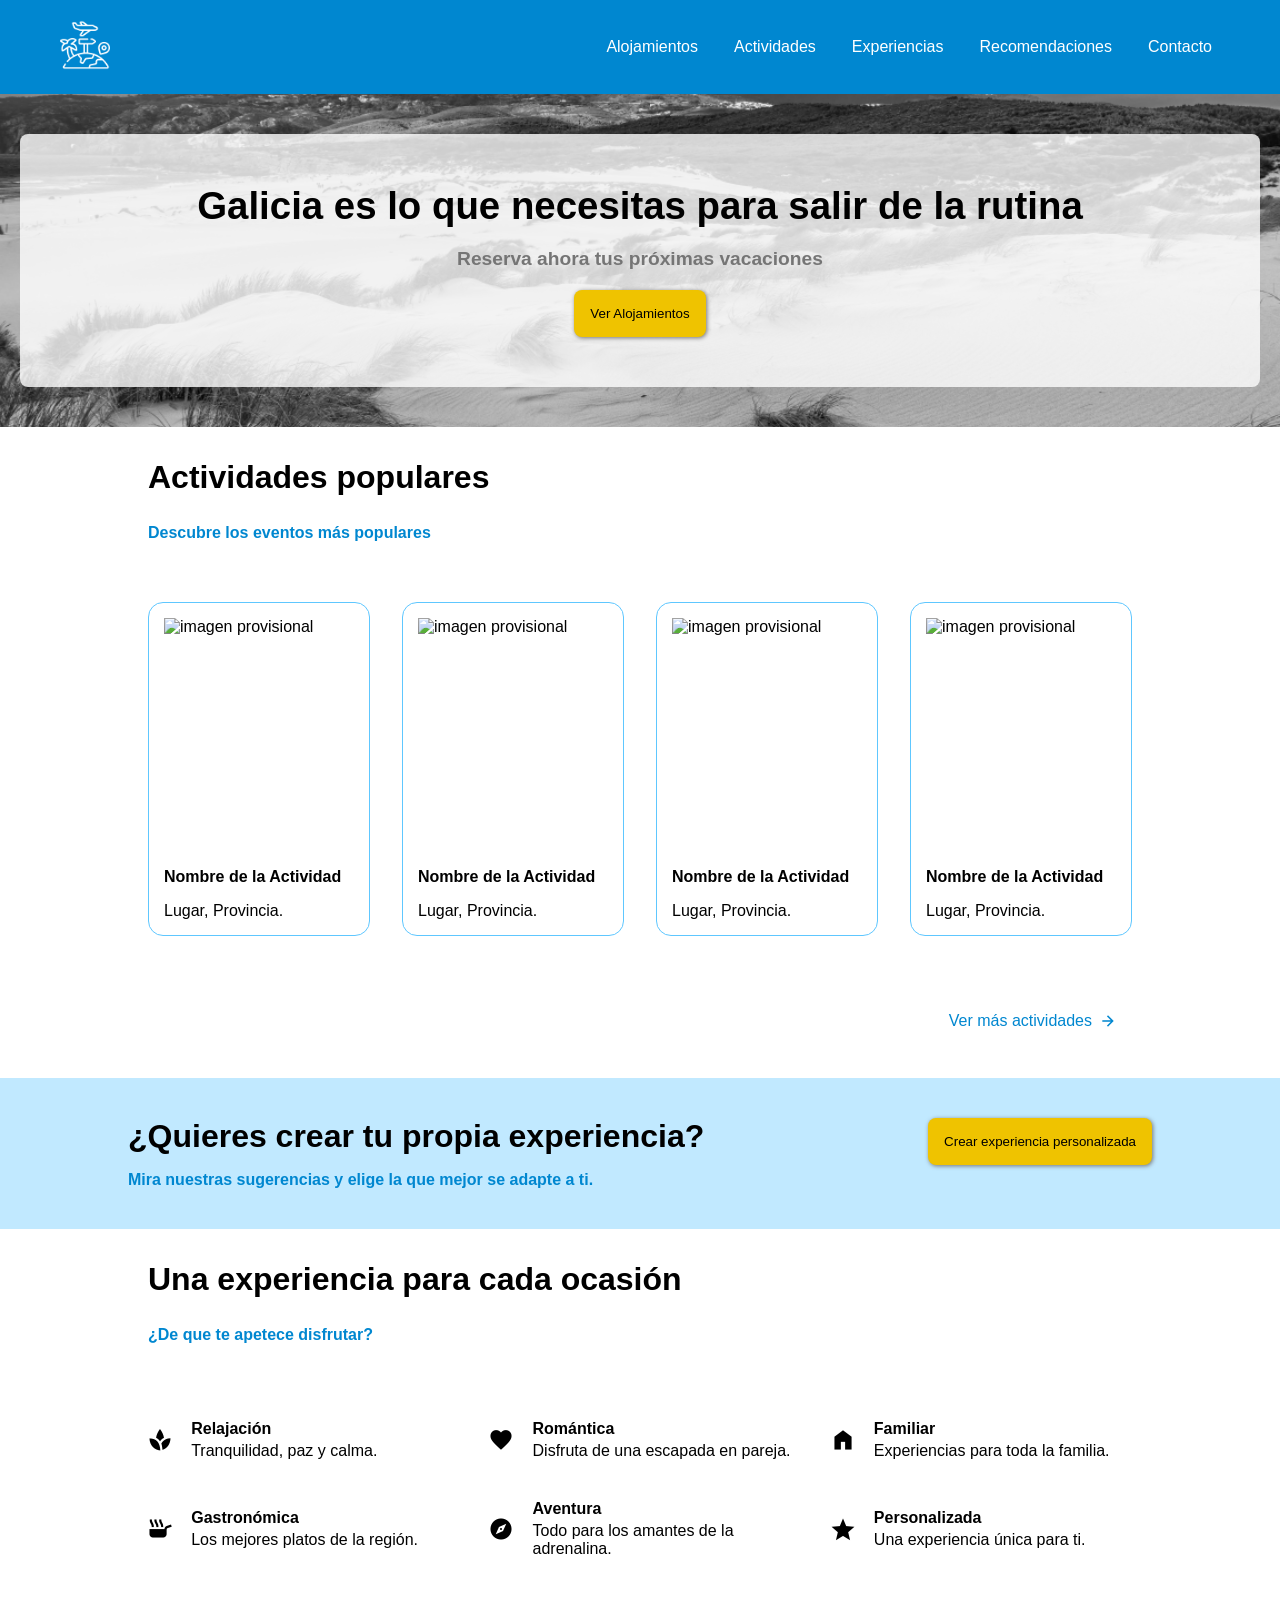
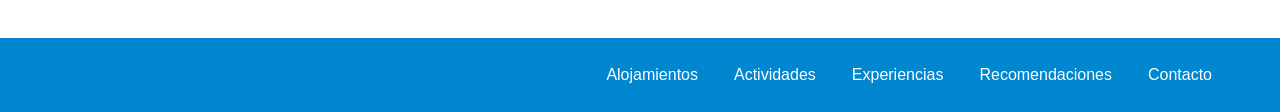
==== index.html @ 153ccdd0 "Add files via upload" ====
<!doctype html>
<html lang="es">
  <head>
    <meta charset="UTF-8" />
    <meta name="viewport" content="width=device-width, initial-scale=1.0" />
    <link rel="stylesheet" href="style.css" />
    <link rel="stylesheet" href="styles/interaccion.css" />
    <link rel="stylesheet" href="styles/secciones.css">
    <link
      href="https://fonts.googleapis.com/css2?family=Material+Symbols+Outlined"
      rel="stylesheet"
    />
    <link
      rel="icon"
      type="image/png"
      sizes="32x32"
      href="assets/placeholder-favicon.png"
    />
    <title>Galicia Escapadas</title>
  </head>
  <body>
    <!-- ENCABEZADO común a todas las páginas, con logotipo y menú de navegacion -->
    <header>
      <div class="header-content">
        <a href="index.html">
          <img src="assets/placeholder-logo.png" alt="Logo Galicia Escapadas"/>
        </a>
        <button class="menu-toggle" aria-label="Menu">
          <div class="material-symbols-outlined" id="burger-menu">menu</div>
        </button>

        <nav id="main-nav">
          <a  href="html/alojamientos.html">Alojamientos</a>
          <a href="html/actividades.html">Actividades</a>
          <a href="html/experiencias.html">Experiencias</a>
          <a href="html/recomendaciones.html">Recomendaciones</a>
          <a href="html/contacto.html">Contacto</a>
        </nav>
      </div>
    </header>
    <!-- HERO SECTION con imagen de fondo en CSS-->
    <section id="hero-section-index" >
      <div class="hero-texto">
        <h1 >Galicia es lo que necesitas para salir de la rutina</h1>
        <h4 class="subtitulo">Reserva ahora tus próximas vacaciones</h4>
        <a  href="html/alojamientos.html">
        <button class="boton-primario">Ver Alojamientos</button>
      </a>
      </div>
    </section>
    <!-- SECCIONES de contenido, cada una con un titulo h2 y subtítulo h5(opcional) -->
    <article class="article">
      <h2 >Actividades populares</h2>
      <h5 class="subtitulo">Descubre los eventos más populares</h5>
      <div id="actividades-populares">
        <div class="tarjeta">
          <img
            class="imagen-tarjeta"
            src="assets/placeholder-cuadrada.png"
            alt="imagen provisional"
          />
          <div class="texto-tarjeta">
            <h5 >Nombre de la Actividad</h5>
            <p >Lugar, Provincia.</p>
          </div>
        </div>
        <div class="tarjeta">
          <img
            class="imagen-tarjeta"
            src="assets/placeholder-cuadrada.png"
            alt="imagen provisional"
          />
          <div class="texto-tarjeta">
            <h5 >Nombre de la Actividad</h5>
            <p >Lugar, Provincia.</p>
          </div>
        </div>
        <div class="tarjeta">
          <img
            class="imagen-tarjeta"
            src="assets/placeholder-cuadrada.png"
            alt="imagen provisional"
          />
          <div class="texto-tarjeta">
            <h5 >Nombre de la Actividad</h5>
            <p >Lugar, Provincia.</p>
          </div>
        </div>
        <div class="tarjeta">
          <img
            class="imagen-tarjeta"
            src="assets/placeholder-cuadrada.png"
            alt="imagen provisional"
          />
          <div class="texto-tarjeta">
            <h5 >Nombre de la Actividad</h5>
            <p >Lugar, Provincia.</p>
          </div>
        </div>
      </div>
      <div id="ver-mas" class="ver-mas">
        <a  href="html/actividades.html">Ver más actividades </a>
        <div class="material-symbols-outlined"> arrow_forward </div>
      </div>
    </article>
    <article id="seccion-sombra-index">
      <div>
      <h2 >¿Quieres crear tu propia experiencia?</h2>
      <h5 class="subtitulo">
        Mira nuestras sugerencias y elige la que mejor se adapte a ti.
      </h5>
    </div>
      <a  href="html/experiencia-personalizada.html"><button class="boton-primario">
        Crear experiencia personalizada</a>
      </button></a>
    </article>
    <article >
      <!-- Falta que cada uno de estos div de icono-info tenga un enlace a una página donde solo se muestren las experiencias con el tag correspondiente -->
      <h2 >Una experiencia para cada ocasión</h2>
      <h5 class="subtitulo">¿De que te apetece disfrutar?</h5>
      <div class="iconos-grid">
        <div class="icono-info">
          <div class="material-symbols-outlined"> spa </div>
          <div class="texto-icono">
            <h5 >Relajación</h5>
            <p >Tranquilidad, paz y calma.</p>
          </div>
        </div>
        <div class="icono-info">
          <div class="material-symbols-outlined"> favorite </div>
          <div class="texto-icono">
            <h5 >Romántica</h5>
            <p >Disfruta de una escapada en pareja.</p>
          </div>
        </div>
        <div class="icono-info">
          <div class="material-symbols-outlined"> home </div>
          <div class="texto-icono">
            <h5 >Familiar</h5>
            <p >Experiencias para toda la familia.</p>
          </div>
        </div>
        <div class="icono-info">
          <div class="material-symbols-outlined"> skillet </div>
          <div class="texto-icono">
            <h5 >Gastronómica</h5>
            <p >Los mejores platos de la región.</p>
          </div>
        </div>
        <div class="icono-info">
          <div class="material-symbols-outlined"> explore </div>
          <div class="texto-icono">
            <h5 >Aventura</h5>
            <p >Todo para los amantes de la adrenalina.</p>
          </div>
        </div>
        <div class="icono-info">
          <div class="material-symbols-outlined"> star </div>
          <div class="texto-icono">
            <h5 >Personalizada</h5>
            <p >Una experiencia única para ti.</p>
          </div>
        </div>
      </div>
    </article>
    <footer >
      <div class="footer-content">
        <nav>
          <a  href="html/alojamientos.html">Alojamientos</a>
          <a  href="html/actividades.html">Actividades</a>
          <a  href="html/experiencias.html">Experiencias</a>
          <a  href="html/recomendaciones.html">Recomendaciones</a>
          <a  href="html/contacto.html">Contacto</a>
        </nav>
      </div>
    </footer>
  
    <script src="main.js"></script>
  </body>
</html>
---- style.css ----
/* En este archivo se definen los estilos globales para toda la página*/

* {
  margin: 0;
  padding: 0;
  box-sizing: border-box;
}
body {
  font-family: Arial, Helvetica, sans-serif;
}
/* COLORES WEB ----------------------------*/

:root {
  --color-primario: #0087d0;
  --color-secundario: #5ec7ff;
  --color-terciario: #757575;
  --color-acento: #efc300;
  --sombra1: #5ec7ff62;
  --sombra2: #efc30041;
  --sombra-blanco: #ffffffcc;
}

/* ICONOS ----------------------------*/

.material-symbols-outlined {
  font-variation-settings:
    "FILL" 1,
    "wght" 700,
    "GRAD" 200,
    "opsz" 48;
}
#burger-menu {
  color: #ffffff;
}

/* TEXTOS ----------------------------*/

h1 {
  font-size: 2.4rem;
}
h2 {
  font-size: 2rem;
}
h3 {
  font-size: 1.6rem;
}
h4 {
  font-size: 1.2rem;
}
h5 {
  font-size: 1rem;
}
p {
  font-size: 1rem;
  font-weight: lighter;
}
.introduccion {
  font-size: 1.2rem;
  font-weight: lighter;
}
.subtitulo {
  color: #757575;
}

/* BOTONES ----------------------------*/

button, .boton-primario, .boton-secundario{
  border: none;
  border-radius: 0.5rem;
  padding: 1rem;
  box-shadow: 1px 1px 4px #757575;
}

button:hover {
  cursor: pointer;
  box-shadow: none;
}
.boton-primario {
  background-color: var(--color-acento);
  color: #000;
}
.boton-primario a{
  color: #000;
  text-decoration: none;
}
.boton-secundario {
  border: 1px solid var(--color-primario);
  background-color: #ffffff77;
  color: var(--color-primario);
}
button a {
  color: #000;
  text-decoration: none;
}
button a:hover {
  color: #000;
  text-decoration: none;
}

/* ENLACES Y HR----------------------------*/

a {
  color: var(--color-primario);
  text-decoration: none;
}
a:hover {
  cursor: pointer;
  text-decoration: none;
}
hr{
  border: none; 
  height: 2px; 
  background-color: var(--color-acento); 
}

/* HEADER ----------------------------*/
header {
  background-color: var(--color-primario);
  width: 100%;
}
.header-content {
  color: white;
  padding: 1.25rem;
  display: flex;
  align-items: center;
  max-width: 100%;
  width: min(1200px, 100%);
  margin: 0 auto;
}
header img {
  width: 3.125rem;
  height: 3.125rem;
}
header nav {
  display: flex;
  gap: 1.25rem;
  margin-left: auto;
}
header nav a {
  color: white;
  text-decoration: none;
  padding: 0.5rem;
  border-radius: 0.5rem;
}
header nav a:hover {
  background-color: var(--sombra1);
  text-decoration: none;
  color: var(--color-acento);
}

/* DESKTOP: Ocultar botón menu burger */
#menu-toggle, .menu-toggle {
  display: none;
  background: none;
  border: none;
  cursor: pointer;
}

/* FOOTER ----------------------------*/
footer {
  background-color: var(--color-primario);
  width: 100%;
}
.footer-content {
  color: white;
  padding: 1.25rem;
  display: flex;
  align-items: center;
  max-width: 100%;
  width: min(1200px, 100%);
  margin: 0 auto;
}
footer nav {
  display: flex;
  gap: 1.25rem;
  margin-left: auto;
}
footer nav a {
  color: white;
  text-decoration: none;
  padding: 0.5rem;
  border-radius: 0.5rem;
}
footer nav a:hover {
  background-color: var(--sombra1);
  text-decoration: none;
  color: var(--color-acento);
}

/* VER MÁS Y VOLVER ----------------------------*/

#ver-mas, .ver-mas {
  width: 100%;
  display: flex;
  justify-content: flex-end;
  align-items: center;
  padding: 1rem;
  gap: 0.5rem;
}

.ver-mas a {
  text-decoration: none;
  color: var(--color-primario);
  display: inline-flex;
  align-items: center;
  gap: 0.5rem;
}

.ver-mas div {
  color: var(--color-primario);
  font-size: 1rem;
}
#volver, .volver {
  width: 100%;
  display: flex;
  justify-content: flex-start;
  align-items: center;
  padding: 1rem;
  gap: 0.5rem;
  background-color: var(--sombra1);
}

.volver a {
  text-decoration: none;
  color: var(--color-primario);
  display: inline-flex;
  align-items: center;
  gap: 0.5rem;
}
.volver div {
  color: var(--color-primario);
  font-size: 1rem;
}

/* -------------------  MEDIA QUERIES ----------------------------*/

/* TABLET: Pantallas entre 768px y 1200px */
@media (max-width: 1200px) {
  #actividades-populares {
    grid-template-columns: repeat(2, 1fr);
    gap: 1.5rem;
  }
  .iconos-grid {
    grid-template-columns: repeat(2, 1fr);
    gap: 2rem;
    padding: 0 2rem;
  }
  
}

/* MÓVIL: Pantallas menores a 768px */
@media (max-width: 768px) {
  h1 {
    font-size: 1.6rem;
  }
  h2 {
    font-size: 1.4rem;
  }
  h3 {
    font-size: 1.2rem;
  }
  h4 {
    font-size: 1rem;
  }
  h5 {
    font-size: 0.8rem;
  }
  p {
    font-size: 0.7rem;
  }
  .introduccion {
    font-size: 0.8rem;
  }

  header img {
    width: 2.5rem;
    height: 2.5rem;
  }
  header nav,
  footer nav {
    margin-left: 0;
    justify-content: center;
    flex-wrap: wrap;
  }
  footer nav a {
    font-size: 0.8rem;
  }

  .header-content,
  .footer-content {
    padding: 1rem;
    flex-direction: column;
    gap: 1rem;
    max-width: 100%;
    width: 100%;
  }
  .header-content {
    display: flex;
    flex-direction: row;
    justify-content: space-between;
    align-items: center;
    width: 100%;
    position: relative;
    z-index: 100;
  }

  .menu-toggle {
    display: block;
    background: none;
    border: none;
    box-shadow: none;
    cursor: pointer;
    z-index: 2001;
  }

  #main-nav {
    display: none;
    position: fixed;
    top: 0;
    left: 0;
    width: 100%;
    height: 100vh;
    background-color: var(--color-primario);
    flex-direction: column;
    justify-content: center;
    align-items: center;
    gap: 2rem;
    z-index: 1000;
  }

  #main-nav.active {
    display: flex;
  }

  body.no-scroll {
    overflow: hidden;
  }

  main {
    max-width: 100%;
    padding: 0 1rem;
    gap: 2rem;
  }
  #hero-section {
    min-height: 20rem;
    padding: 2rem 1rem;
    width: 100%;
    margin-left: 0;
  }
  .hero-texto {
    padding: 2rem;
    gap: 1rem;
  }
  article {
    padding: 2rem 1rem;
    gap: 2rem;
  }
  .tarjeta {
    width: 100%;
  }
  #actividades-populares {
    grid-template-columns: 1fr;
    gap: 1rem;
  }
  .imagen-tarjeta {
    height: 12rem;
  }

  .iconos-grid {
    grid-template-columns: 1fr;
    gap: 1.5rem;
    padding: 0 1rem;
  }

  .icono-info {
    flex-direction: row;
    text-align: left;
  }
}
---- styles/interaccion.css ----
/* En este archivo se definen los estilos para los elementos interactivos */

/* FORMULARIOS ----------------------------*/
.form-alojamientos {
  display: grid;
  grid-template-columns: repeat(2, 1fr);
  width: 90%;
  border: 1px solid var(--color-secundario);
  border-radius: 0.5rem;
  background: #fff;
  padding: 1.5rem;
  text-align: left;
  margin-top: 2rem;
}
.form-alojamientos, .form-alojamientos-no-calendar h3 {
  color: var(--color-primario);
}
.booking-form-container,
.calendar-container {
  justify-self: center;
  width: 70%;
  height: 100%;
}
.form-alojamientos-no-calendar {
  width: 90%;
  margin: 2rem auto 0 auto;
  background: #fff;
  border: 1px solid var(--color-secundario);
  border-radius: 0.5rem;
  padding: 1.5rem;
}

.form-alojamientos-no-calendar #reservation-form {
  display: grid;
  grid-template-columns: 1fr 1fr auto; 
  gap: 1.5rem;
  align-items: flex-end; 
}

.form-alojamientos-no-calendar .form-group {
  width: 100%;
  padding: 0; 
}


.form-alojamientos-no-calendar select {
  margin: 0.5rem 0 0 0; 
  width: 100%;
  height: 45px; 
}
.form-group {
  padding: 1rem;
  padding-left: 0;
  display: flex;
  flex-direction: column;
  align-items: flex-start;
}

.form-group.row {
  flex-direction: row;
  gap: 10px;
  align-content: flex-start;
}

.form-group.row div {
  flex: 1;
}

label {
  font-size: 0.85rem;
  color: var(--color-terciario);
  align-self: flex-start;
}

input,
select {
  margin: 0.5rem;
  padding: 0.75rem;
  border: 1px solid var(--color-secundario);
  border-radius: 0.5rem;
  font-size: 0.9rem;
  width: 100%;
}
input,
select:hover{
  cursor: pointer;
}

.botones-formulario {
  display: flex;
  gap: 1rem;
  justify-content: center;
}
.botones-formulario-no-calendar {
  display: flex;
  gap: 1rem;
  white-space: nowrap;
}
.botones-formulario-no-calendar button {
  height: 45px; /* Misma altura que los selects */
  padding: 0 1.5rem;
  display: flex;
  align-items: center;
  justify-content: center;
}

.hotel-card {
  background: #fff;
  border-radius: 0.5rem;
  padding: 20px;
  box-shadow: 1px 1px 4px var(--color-terciario);
  border: 1px solid var(--color-secundario);
  display: flex;
  flex-direction: column;
  gap: 10px;
}

/* Precio y ciudad,provincia */

.texto-resultado {
  display: grid;
  grid-template-columns: repeat(2, 1fr);
  gap: 8px;
  padding: 0.75rem 0;
  
}
/* #ciudad-provincia {
  text-align: right;
} */
.info-rec-desc {
  color: var(--color-terciario);
}
.ciudad-provincia{
  text-align: right;
}
/* Etiquetas */
.tag-container {
  display: flex;
  gap: 8px;
  flex-wrap: wrap;
}

.tag {
  background-color: #fff;
  color: var(--color-terciario);
  padding: 4px 10px;
  border: 1px solid var(--color-secundario);
  border-radius: 0.5rem;
  font-size: 0.8rem;
  text-transform: capitalize;
}

.tag.match {
  background-color: var(--color-primario);
  border: none;
  color: #fff;
}

/* CALENDARIO---------------------------- */
.calendar-container {
  height: 100%;
  display: flex;
  flex-direction: column;
  align-items: center;
  justify-content: space-evenly;
}

.calendar-header {
  display: flex;
  justify-content: space-between;
  align-items: center;
  margin-bottom: 20px;
}
.calendar-header span {
  color: var(--color-primario);
}

.calendar-header button {
  box-shadow: none;
  background: none;
}


.calendar-grid {
  display: grid;
  grid-template-columns: repeat(7, 1fr);
  gap: 5px;
  text-align: center;
  width: 100%;
  max-width: 350px;
}

.weekdays div {
  font-weight: bold;
  color: var(--color-terciario);
  font-size: 0.9rem;
  margin-bottom: 10px;
}
#calendar-days {
  border: 1px solid var(--color-secundario);
  border-radius: 0.5rem;
}
.day {
  padding: 10px 0;
  cursor: pointer;
  border-radius: 0.5rem;
}

.day.past {
  color: var(--color-terciario);
}

#submit-booking {
  margin: 1.5rem 0;
  width: fit-content;
  align-self: center;
}
.botones-formulario-no-calendar #submit-booking{
  
  margin: 0; 
  width: 100%; 
  align-self: stretch; 
}
/* Clases para selección de fechas */
.selected {
  background-color: var(--color-primario);
  color: white;
  font-weight: bold;
  border-radius: 0.5rem;
}

.in-range {
  background-color: var(--sombra1);
  color: #000;
  border-radius: 0.5rem;
}

/* Resultados de búsqueda */
#results-container {
  display: grid;
  /* DESKTOP: 4 tarjetas */
  grid-template-columns: repeat(4, 1fr);
  gap: 1.5rem;
  padding: 2.5rem;
  width: 100%;
  
}
.results-grid .tarjeta:hover{
  transform: scale(1.02);

}

/* GALERIAS DE IMAGENES ----------------------------*/
.imagen-galeria {
  display: grid;
  grid-template-columns: repeat(3, 1fr);
  gap: 1rem;
  justify-content: center;
  align-items: center;
}
/* Estilo de la galería en la página */
.gallery-section {
  display: flex;
  align-items: center;
  justify-content: center;
  gap: 20px;
  padding: 20px;
}

.gallery-grid {
  display: grid;
  grid-template-columns: repeat(3, 1fr);
  gap: 15px;
  width: 80%;
}

.gallery-grid img {
  width: 100%;
  height: 200px;
  object-fit: cover;
  cursor: pointer;
  border-radius: 8px;
  transition: transform 0.2s;
}

.gallery-grid img:hover {
  transform: scale(1.02);
}

/* Estilo del Overlay (Capa superior) */
.gallery-overlay {
  display: none;
  position: fixed;
  top: 0;
  left: 0;
  width: 100%;
  height: 100%;
  background: #000000cc;
  z-index: 2100;
  justify-content: center;
  align-items: center;
  flex-direction: column;
}

.gallery-overlay-content {
  text-align: center;
  color: #fff;
}

#gallery-overlay-img {
  max-width: 80%;
  max-height: 70vh;
  border-radius: 5px;
}

#gallery-overlay-caption {
  margin-top: 15px;
  font-family: sans-serif;
  font-size: 1.2rem;
}

/* Botones */
.nav-btn {
  background: none;
  color: var(--color-primario);
  cursor: pointer;
  box-shadow: none;
  border: none;
}

.nav-btn-overlay {
  color: #fff;
  position: absolute;
  font-size: 2rem;
  background: none;
  box-shadow: none;
  border: none;
}
.left {
  left: 5%;
}
.right {
  right: 5%;
}

.close-btn {
  position: absolute;
  top: 20px;
  right: 30px;
  font-size: 2.2rem;
  color: #fff;
  cursor: pointer;
}

/* SIDE PANEL ---------------------------*/
.side-panel {
  position: fixed;
  top: 0;
  right: -100%;
  width: 90%;
  max-width: 800px;
  height: 100%;
  background: white;
  box-shadow: -5px 0 15px #000000cc;
  transition: right 0.6s ease-in-out;
  z-index: 2000;
  padding: 20px;
  overflow-y: auto;
  display: flex;
  flex-direction: column;
  
}

.side-panel.active {
  right: 0;
  padding: 1.5rem;
}
.side-panel div {
  padding: 0.5rem;
}

/* Fondo oscuro */

.panel-overlay {
  position: fixed;
  top: 0;
  left: 0;
  width: 100vw;
  height: 100vh;
  background: rgba(0, 0, 0, 0.7);
  display: none !important;
  z-index: 1999;
}

.panel-body {
  padding: 20px;
  display: flex;
  flex-direction: column;
}

.panel-overlay.active {
  display: block !important;
}

/* Cabecera del panel */
.panel-header {
  color: var(--color-primario);
  display: flex;
  padding: 1rem;
}
.panel-header .close-btn {
  background: none;
  border: none;
  font-size: 2.2rem;
  cursor: pointer;
  box-shadow: none;
  color: var(--color-primario);
}




/* -------------------  MEDIA QUERIES ----------------------------*/

/* TABLET: Pantallas entre 768px y 1200px */
@media (max-width: 1200px) {
  #results-container {
    grid-template-columns: repeat(2, 1fr);
    gap: 1.5rem;
  }

  .form-alojamientos {
    grid-template-columns: 1fr;
    gap: 1rem;
    width: 90%;
  }
  .form-alojamientos-no-calendar #reservation-form {
    
    grid-template-columns: repeat(2, 1fr); 
    gap: 1.5rem;
  }

  .botones-formulario-no-calendar{
    grid-column: span 2; 
    display: grid;
    grid-template-columns: repeat(2, 1fr); 
    width: 100%;
  }
  .gallery-grid {
    grid-template-columns: repeat(2, 1fr);
  }
}

/* MÓVIL: Pantallas menores a 768px */
@media (max-width: 768px) {
  #results-container {
    grid-template-columns: 1fr;
    gap: 1rem;
  }

  /* FORMULARIO */
  .form-grid {
    grid-template-columns: 1fr;
    gap: 2rem;
  }
  .form-alojamientos {
    width: 90%;
  }
  .booking-form-container,
  .calendar-container {
    width: 100%;
  }
  .form-alojamientos-no-calendar {
    width: 100%; 
    padding: 1rem;
  }

  .form-alojamientos-no-calendar #reservation-form {
    
    grid-template-columns: 1fr; 
    gap: 1rem;
  }

  .botones-formulario-no-calendar {
    
    grid-column: span 1; 
    grid-template-columns: 1fr; 
    width: 100%;
  }
  
  .botones-formulario-no-calendar button {
    width: 100%; 
  }

  .gallery-grid {
    grid-template-columns: 1fr;
  }

  #gallery-grid img {
    height: 300px;
    object-fit: cover;
  }
}
---- styles/secciones.css ----
/* En este archivo se definen los estilos para las secciones estáticas */

/* HERO ----------------------------*/

#hero-section,
#hero-section-index,
#hero-section-alojamientos,
#hero-section-actividades,
#hero-section-experiencias,
#hero-section-experiencia-personalizada,
#hero-section-recomendaciones,
#hero-section-contacto {
  background-image: url("../assets/placeholder-rectangular.png");
  background-size: cover;
  background-position: center;
  background-repeat: no-repeat;
  display: flex;
  flex-direction: column;
  justify-content: center;
  align-items: center;
  text-align: center;
  padding: 2.5rem 1.25rem;
  width: 100%;
}
#hero-section-index {
  background-image: url("../assets/placeholder-rectangular.png");
}
#hero-section-alojamientos {
  background-image: url("../assets/placeholder-rectangular.png");
}
#hero-section-actividades {
  background-image: url("../assets/placeholder-rectangular.png");
}
#hero-section-experiencias {
  background-image: url("../assets/placeholder-rectangular.png");
}
#hero-section-experiencia-personalizada {
  background-image: url("../assets/placeholder-rectangular.png");
}
#hero-section-recomendaciones {
  background-image: url("../assets/placeholder-rectangular.png");
}
#hero-section-contacto {
  background-image: url("../assets/placeholder-rectangular.png");
}

.hero-texto {
  background-color: var(--sombra-blanco);
  padding: 3.125rem;
  border-radius: 0.5rem;
  width: 100%;
  display: flex;
  align-items: center;
  flex-direction: column;
  gap: 1.25rem;
}

.hero-texto button {
  align-self: center;
  width: auto;
}

/* SECCIONES ---------------------------- */

article{
  padding: 2rem 1.25rem;
  display: flex;
  flex-direction: column;
  gap: 1.75rem;
  max-width: 80%;
  margin: 0 auto;
}

article .subtitulo {
  color: var(--color-primario);
}

article button {
  align-self: flex-start;
  width: auto;
}

#seccion-sombra-index,
#seccion-sombra {
  background-color: var(--sombra1);
  width: 100%;
  margin-left: calc(-50vw + 50%);
  max-width: none;
  padding: 2.5rem 10vw;
  flex-direction: row;
  justify-content: space-between;
}
#seccion-sombra-index h2 {
  padding-bottom: 1rem;
}
#seccion-sombra {
  padding: 2rem 10vw;
}
#seccion-sombra h3 {
  padding-bottom: 0.5rem;
}
.icono-info {
  display: flex;
  align-items: center;
  gap: 1.2rem;
}

.iconos-grid,
.servicios-grid {
  display: grid;
  grid-template-columns: repeat(3, 1fr);
  gap: 2.5rem;
  margin: 3rem 0;
}
.servicios-grid {
  grid-template-columns: repeat(4, 1fr);
}

.texto-icono {
  flex-direction: column;
}
.texto-icono h5 {
  margin-bottom: 0.25rem;
}
.texto-icono p {
  color: #000;
}

#alojamiento-detalles {
  display: grid;
  grid-template-columns: repeat(2, 1fr);
  gap: 2rem;
}
.alojamiento-imagen img {
  width: 100%;
  height: 20rem;
  object-fit: cover;
  border-radius: 0.5rem;
}
.alojamiento-info {
  display: flex;
  flex-direction: column;
  gap: 1rem;
}
.alojamiento-info h4 {
  color: var(--color-terciario);
}
.alojamiento-info div {
  color: var(--color-primario);
  display: flex;
}
.precio-boton-reserva {
  justify-content: space-between;
}

/* TARJETAS ----------------------------*/

#actividades-populares,
#recomendaciones-container,
#como-funciona {
  display: grid;
  /* DESKTOP: 4 tarjetas */
  grid-template-columns: repeat(4, 1fr);
  gap: 2rem;
  width: 100%;
  margin: 2rem 0;
}

.tarjeta {
  flex: 1 1 250px;
  padding: 0.9375rem;
  border: 1px solid var(--color-secundario);
  border-radius: 0.9375rem;
  display: flex;
  flex-direction: column;
  width: 100%;
}

.tarjeta a {
  text-decoration: none;
  color: inherit;
}
.tarjeta:hover{
  transform: scale(1.02);
  box-shadow: 1px 1px 4px #757575;
}
.imagen-tarjeta {
  width: 100%;
  height: 15.625rem;
  padding-bottom: 1rem;
  object-fit: cover;
  background-position: center;
}
.texto-tarjeta {
  display: flex;
  flex-direction: column;
  gap: 1rem;
}
.texto-tarjeta-alojamiento {
  display: grid;
  grid-template-columns: repeat(2, 1fr);
  grid-template-rows: repeat(2, 1fr);
  gap: 16px;
}
.nombre-alojamiento {
  grid-column: span 2 / span 2;
}

.precio-alojamiento {
  grid-row-start: 2;
  text-align: left;
}

.sitio-alojamiento {
  grid-row-start: 2;
  text-align: right;
}
.texto-tarjeta ul {
  padding-left: 15px;
  list-style-type: disc;
}

#como-funciona {
  grid-template-columns: repeat(3, 1fr);
}
#como-funciona .tarjeta {
  flex-direction: column;
  align-items: center;
  text-align: center;
}
#como-funciona h5 {
  color: var(--color-primario);
}
#como-funciona .material-symbols-outlined {
  color: var(--color-primario);
}

/* --------------  EXPERIENCIAS PERSONALIZADAS ----------*/
.seleccion-rapida {
  
  display: flex;
  flex-direction: column;
  gap: 1rem;
  max-width: 80%;
  margin: 0 auto;
}
#detalles {
  display: grid;
  grid-template-columns: 1fr 1.5fr; 
  gap: 1.5rem;
  align-items: start;

}
.imagen-detalles img {
  width: 100%;
  height: auto;
  object-fit: cover;
}
.elementos-detalles{
  display: flex;
  flex-direction: column;
  height: 100%;
}

.elementos-detalles h3 {
  color: var(--color-primario);
  font-size: 1.8rem;
  margin: 0 0 0.5rem 0;
}


.elementos-detalles p {
  padding: 0.5rem 0;
  margin: 0;
  line-height: 1.4;
  color: var(--color-terciario);
}

.elementos-detalles ul {
  padding-left: 1.2rem;
  margin: 1rem 0;
  list-style-type: disc;
}

.elementos-detalles li {
  display: list-item;
  margin-bottom: 0.4rem;
}

.ambos-botones {
  display: flex;
  gap: 1rem;
  margin-top: auto;
  
}
#grid-alojamientos-small, #grid-experiencias-small{
  margin: 0;
}
#grid-alojamientos-small, #grid-experiencias-small{
  display: grid;
  grid-template-columns: repeat(3, 1fr);
  gap: 2rem;
  width: 100%;
  margin: 2rem 0;
}
/* Fondo Azul para Alojamientos (en posiciones pares) */
.fondo-alojamiento{
    background-color: var(--sombra1); 
}

/* Fondo Amarillo para Experiencias (en posiciones pares) */
.fondo-experiencia {
    background-color: var(--sombra2); 
}
.full-width-row {
    width: 100vw;
    position: relative;
    left: 50%;
    right: 50%;
    margin-left: -50vw;
    margin-right: -50vw;
    display: flex;
    justify-content: center; 
}
/* Colores de fondo aplicados al envoltorio */
.wrapper-fondo-alojamiento {
    background-color:var(--sombra1);
}

.wrapper-fondo-experiencia {
    background-color: var(--sombra2); 
}


.full-width-row article {
    width: 100%;
    max-width: 1200px; 
    margin: 0 auto;
    padding: 60px 20px; 
    background: transparent !important; 
}

body {
    overflow-x: hidden;
}

/* -------------------  MEDIA QUERIES ----------------------------*/

/* TABLET: Pantallas entre 768px y 1200px */
@media (max-width: 1200px) {
  #actividades-populares,
  #recomendaciones-container {
    grid-template-columns: repeat(2, 1fr);
    gap: 1.5rem;
  }
  .iconos-grid,
  .servicios-grid {
    grid-template-columns: repeat(2, 1fr);
    gap: 2rem;
    padding: 0 2rem;
  }
  #grid-alojamientos-small, #grid-experiencias-small{
    grid-template-columns: repeat(2, 1fr);
    gap: 1.5rem;
  }
}

/* MÓVIL: Pantallas menores a 768px */
@media (max-width: 768px) {
  #hero-section {
    min-height: 20rem;
    padding: 2rem 1rem;
    width: 100%;
    margin-left: 0;
  }
  .hero-texto {
    padding: 2rem;
    gap: 1rem;
  }
  article {
    padding: 2rem 1rem;
    gap: 2rem;
  }
  .tarjeta {
    width: 100%;
  }
  #actividades-populares,
  #recomendaciones-container,
  #alojamiento-detalles, #grid-alojamientos-small, #grid-experiencias-small {
    grid-template-columns: 1fr;
    gap: 1rem;
  }
  .imagen-tarjeta {
    height: 12rem;
  }
  #como-funciona {
    grid-template-columns: 1fr;
  }

  .iconos-grid,
  .servicios-grid {
    grid-template-columns: 1fr;
    gap: 1.5rem;
    padding: 0 1rem;
  }
  #detalles {
    display: flex;
        flex-direction: column;
        gap: 20px;
        padding: 0 15px;
    }

    .imagen-detalles {
        width: 100%;
    }

    .imagen-detalles img {
        width: 100%;
        max-width: 500px; 
        height: auto;
        border-radius: 8px;
    }

    .elementos-detalles {
        width: 100%;
        display: flex;
        flex-direction: column;
    }

    .elementos-detalles ul {
        padding: 0;
        list-style-position: inside;
        text-align: left; 
        display: inline-block; 
    }

    .ambos-botones {
        display: flex;
        flex-direction: column;
        gap: 15px;
        width: 100%;
        margin-top: 20px;
    }

    .boton-primario, .boton-secundario {
        width: 100%; 
        text-align: center;
    }
}
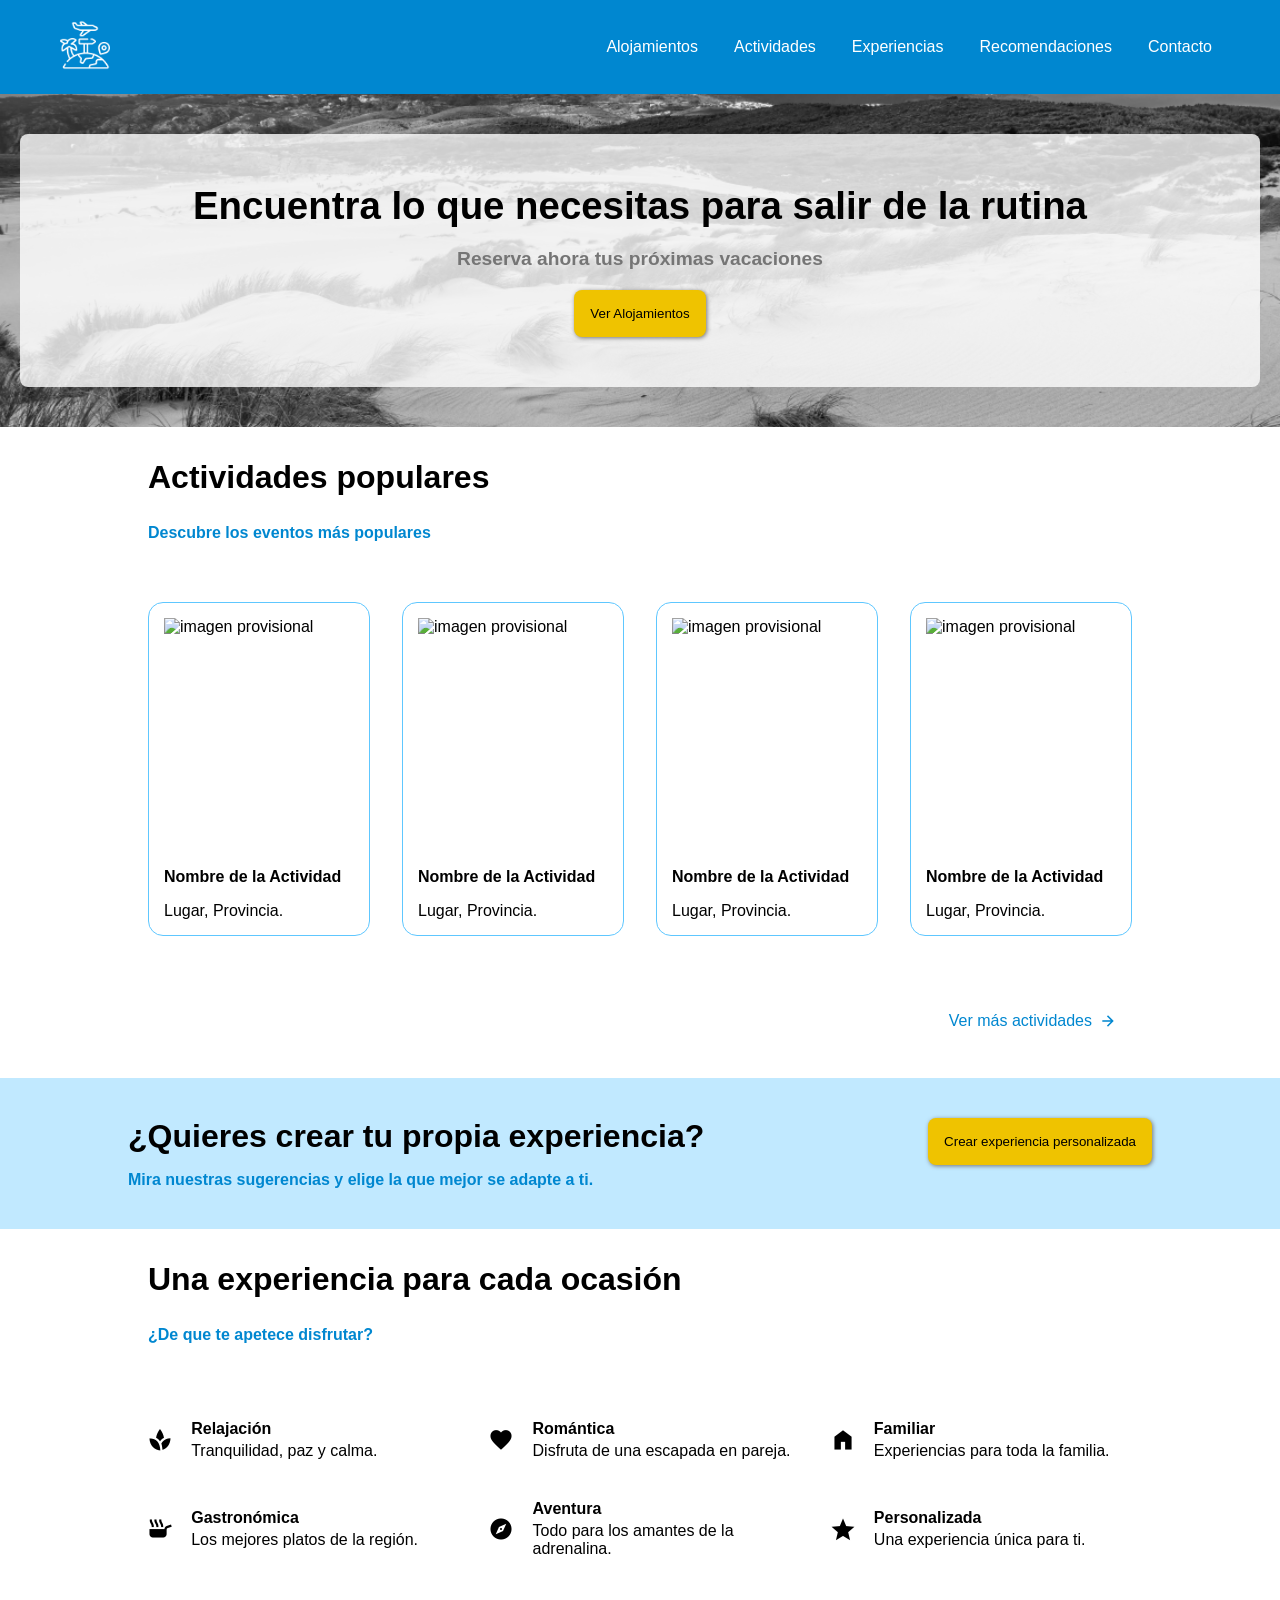
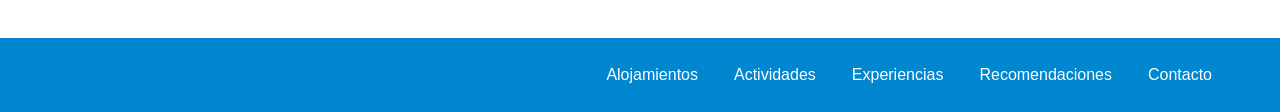
==== commit 18c62abf: "Change title and hero section text in index.html Updated the title and hero section text in index.ht" ====
--- a/index.html
+++ b/index.html
@@ -16,7 +16,7 @@
       sizes="32x32"
       href="assets/placeholder-favicon.png"
     />
-    <title>Galicia Escapadas</title>
+    <title>Web Turismo</title>
   </head>
   <body>
     <!-- ENCABEZADO común a todas las páginas, con logotipo y menú de navegacion -->
@@ -41,7 +41,7 @@
     <!-- HERO SECTION con imagen de fondo en CSS-->
     <section id="hero-section-index" >
       <div class="hero-texto">
-        <h1 >Galicia es lo que necesitas para salir de la rutina</h1>
+        <h1 >Encuentra lo que necesitas para salir de la rutina</h1>
         <h4 class="subtitulo">Reserva ahora tus próximas vacaciones</h4>
         <a  href="html/alojamientos.html">
         <button class="boton-primario">Ver Alojamientos</button>
